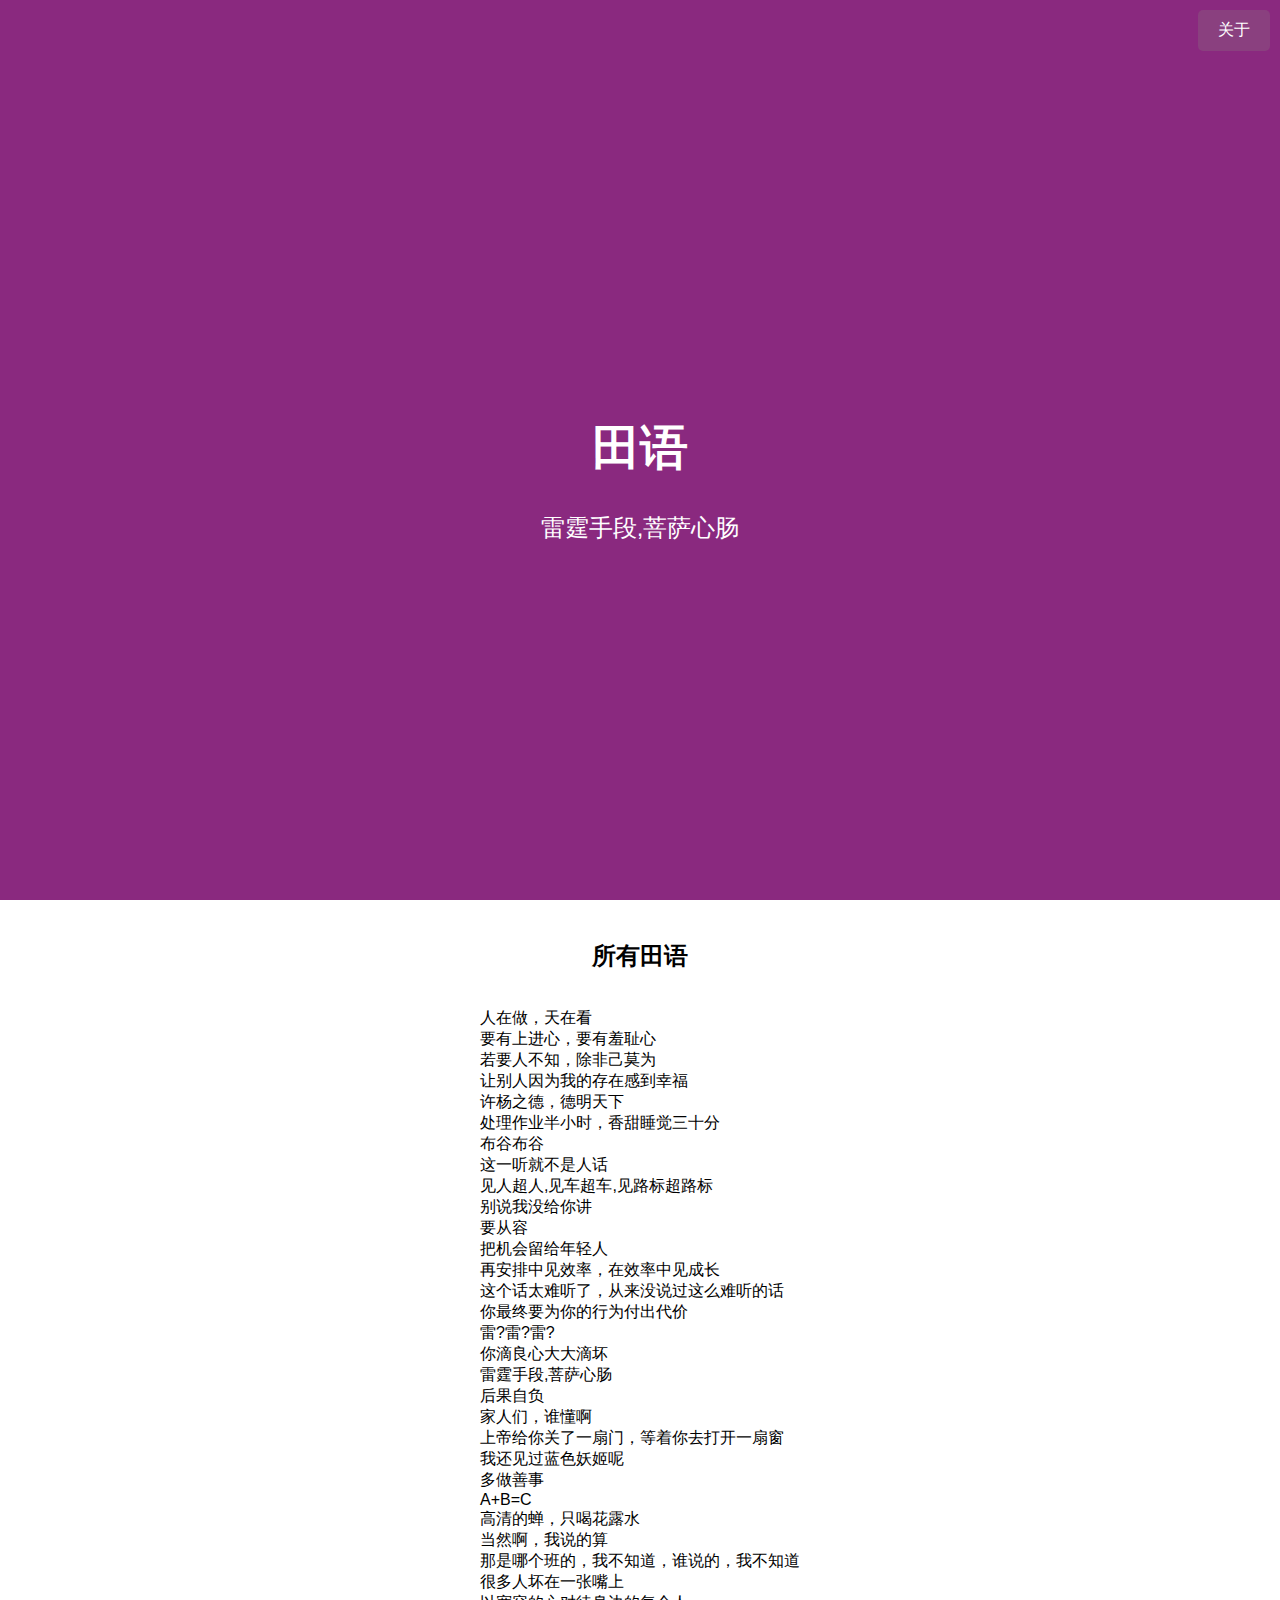
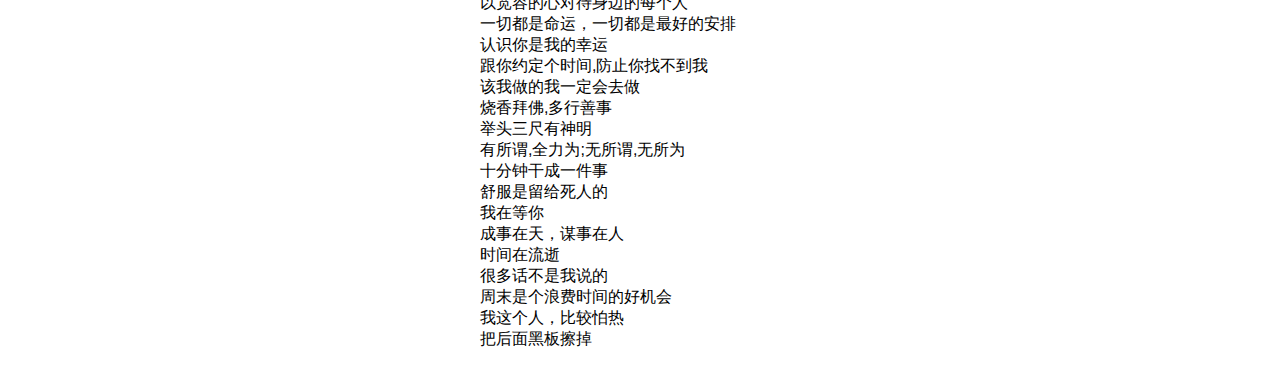
==== index.html @ aa830b5d "update" ====
<!DOCTYPE html>
<html>
<head>
    <title>田语</title>
    <meta charset="UTF-8">
    <meta name="viewport" content="width=device-width, initial-scale=1">
    <meta name="keywords" content="tian yu, 田语, 田语网,安徽省濉溪中学,濉中,濉溪中学">
    <meta name="description" content="《田语》者，今世思想家、教育家田氏之门人，录其言行而辑成之语录也。辑于二〇二三年，具体日期未详。以语录体为主，集中显现田氏及其学派之教育主张、伦理思想、道德观念、生活态度等。然《田语》之编著，曾遭严酷压制，故编撰转入地下。《田语》不独为田氏之象征，亦乃一班级、一时代之象征，实为田学之瑰宝焉。">
    <meta name="author" content="09264">
    <meta name="Copyright" content="Copyright © 2021 2208. All rights reserved.">
    <link rel="icon" href="./assets/images/favicon.svg" type="image/svg+xml">
    <link rel="stylesheet" type="text/css" href="./assets/css/styles.css">
</head>
<body>
    <div class="welcome-page">
        <div class="content">
            <h1 class="title">田语</h1>
            <p class="quote" id="quote">田语</p>
        </div>
    </div>
    <a href="./about.html" class="about-button">关于</a>
    <div class="quotes">
        <h2>所有田语</h2>
        <ul id="quote-list">
        </ul>
    </div>
    <button id="back-to-top">↑</button>
    <script src="./assets/js/script.js"></script>
</body>
</html>
---- assets/css/styles.css ----
body {
    font-family: 'Genshin Font', sans-serif;
    margin: 0;
    padding: 0;
    overflow: auto;
}

html {
    scroll-behavior: smooth;
}

@font-face {
    font-family: 'Genshin Font';
    src: url('../fonts/hk4e_zh-cn.ttf') format('truetype');
}

@media (max-width: 768px) {
    .title {
        font-size: 32px;
    }
    .quote {
        font-size: 18px;
    }
}

.welcome-page {
    position: relative;
    width: 100%;
    height: 100vh;
    background-color: #8a297f;
    color: #fff;
    overflow: hidden;
    transition: opacity 0.8s ease-out;
}

.welcome-page.fade-out {
    opacity: 0;
    pointer-events: none;
}

.content {
    text-align: center;
    padding-top: 30%;
}

.title {
    font-size: 48px;
}

.quote {
    font-size: 24px;
}

.quotes {
    min-height: 100vh;
    display: flex;
    justify-content: center;
    align-items: center;
    flex-direction: column;
    padding: 20px;
    box-sizing: border-box;
}

.quotes-content {
    flex-grow: 1;
    display: flex;
    flex-direction: column;
    justify-content: space-between;
    opacity: 0;
    transition: opacity 0.8s ease-out;
}

.quotes-content::before, .quotes-content::after {
    content: "";
    flex-grow: 1;
}

.quotes-content.show {
    opacity: 1;
}

#quote-list {
    list-style: none;
    padding: 0;
}

.about-button {
    position: absolute;
    top: 10px;
    right: 10px;
    padding: 10px 20px;
    background-color: #8a407f;
    color: #fff;
    text-decoration: none;
    border-radius: 5px;
    transition: background-color 0.3s;
}

.about-button:hover {
    background-color: #8a607f;
}

#back-to-top {
    position: fixed;
    bottom: -50px;
    right: 20px;
    display: none;
    background-color: #8a8a8a;
    color: white;
    border: none;
    border-radius: 50%;
    width: 50px;
    height: 50px;
    font-size: 24px;
    cursor: pointer;
    transition: opacity 0.5s ease, background-color 0.5s ease, bottom 0.5s ease;
    text-align: center;
    line-height: 50px;
    opacity: 0;
    display: flex;
    justify-content: center;
    align-items: center;
}

#back-to-top:hover {
    background-color: #8a297f;
    opacity: 1;
}

#back-to-top.show {
    display: block;
    opacity: 1;
    bottom: 20px;
}
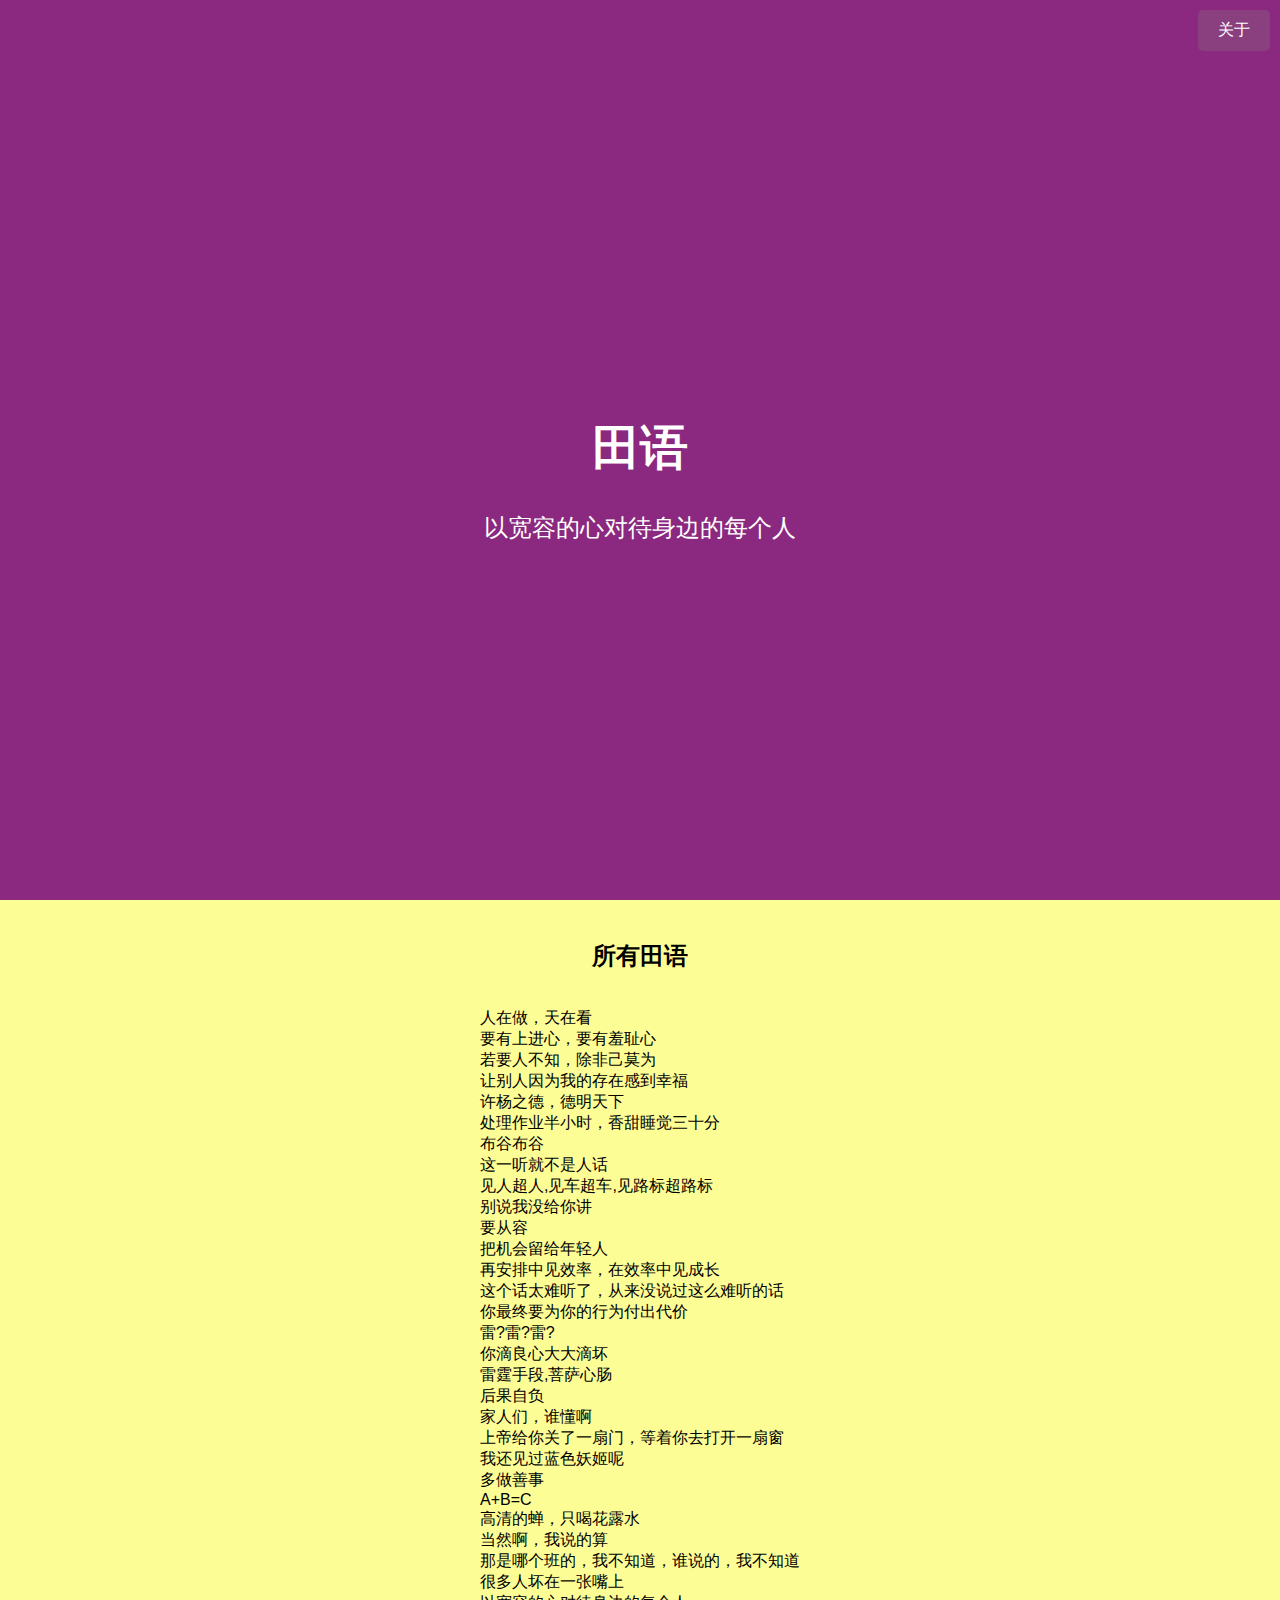
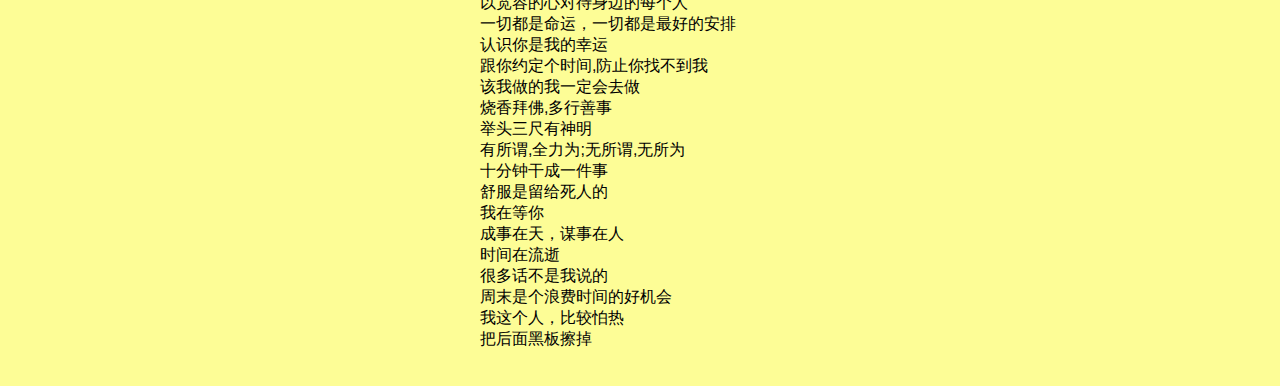
==== commit e494ebf7: "updated" ====
--- a/index.html
+++ b/index.html
@@ -5,7 +5,7 @@
     <meta charset="UTF-8">
     <meta name="viewport" content="width=device-width, initial-scale=1">
     <meta name="keywords" content="tian yu, 田语, 田语网,安徽省濉溪中学,濉中,濉溪中学">
-    <meta name="description" content="《田语》者，今世思想家、教育家田氏之门人，录其言行而辑成之语录也。辑于二〇二三年，具体日期未详。以语录体为主，集中显现田氏及其学派之教育主张、伦理思想、道德观念、生活态度等。然《田语》之编著，曾遭严酷压制，故编撰转入地下。《田语》不独为田氏之象征，亦乃一班级、一时代之象征，实为田学之瑰宝焉。">
+    <meta name="description" content="来自田老师的谆谆教诲。">
     <meta name="author" content="09264">
     <meta name="Copyright" content="Copyright © 2021 2208. All rights reserved.">
     <link rel="icon" href="./assets/images/favicon.svg" type="image/svg+xml">
--- a/assets/css/styles.css
+++ b/assets/css/styles.css
@@ -33,11 +33,6 @@
     transition: opacity 0.8s ease-out;
 }
 
-.welcome-page.fade-out {
-    opacity: 0;
-    pointer-events: none;
-}
-
 .content {
     text-align: center;
     padding-top: 30%;
@@ -59,6 +54,7 @@
     flex-direction: column;
     padding: 20px;
     box-sizing: border-box;
+    background-color: #fdfd96;
 }
 
 .quotes-content {
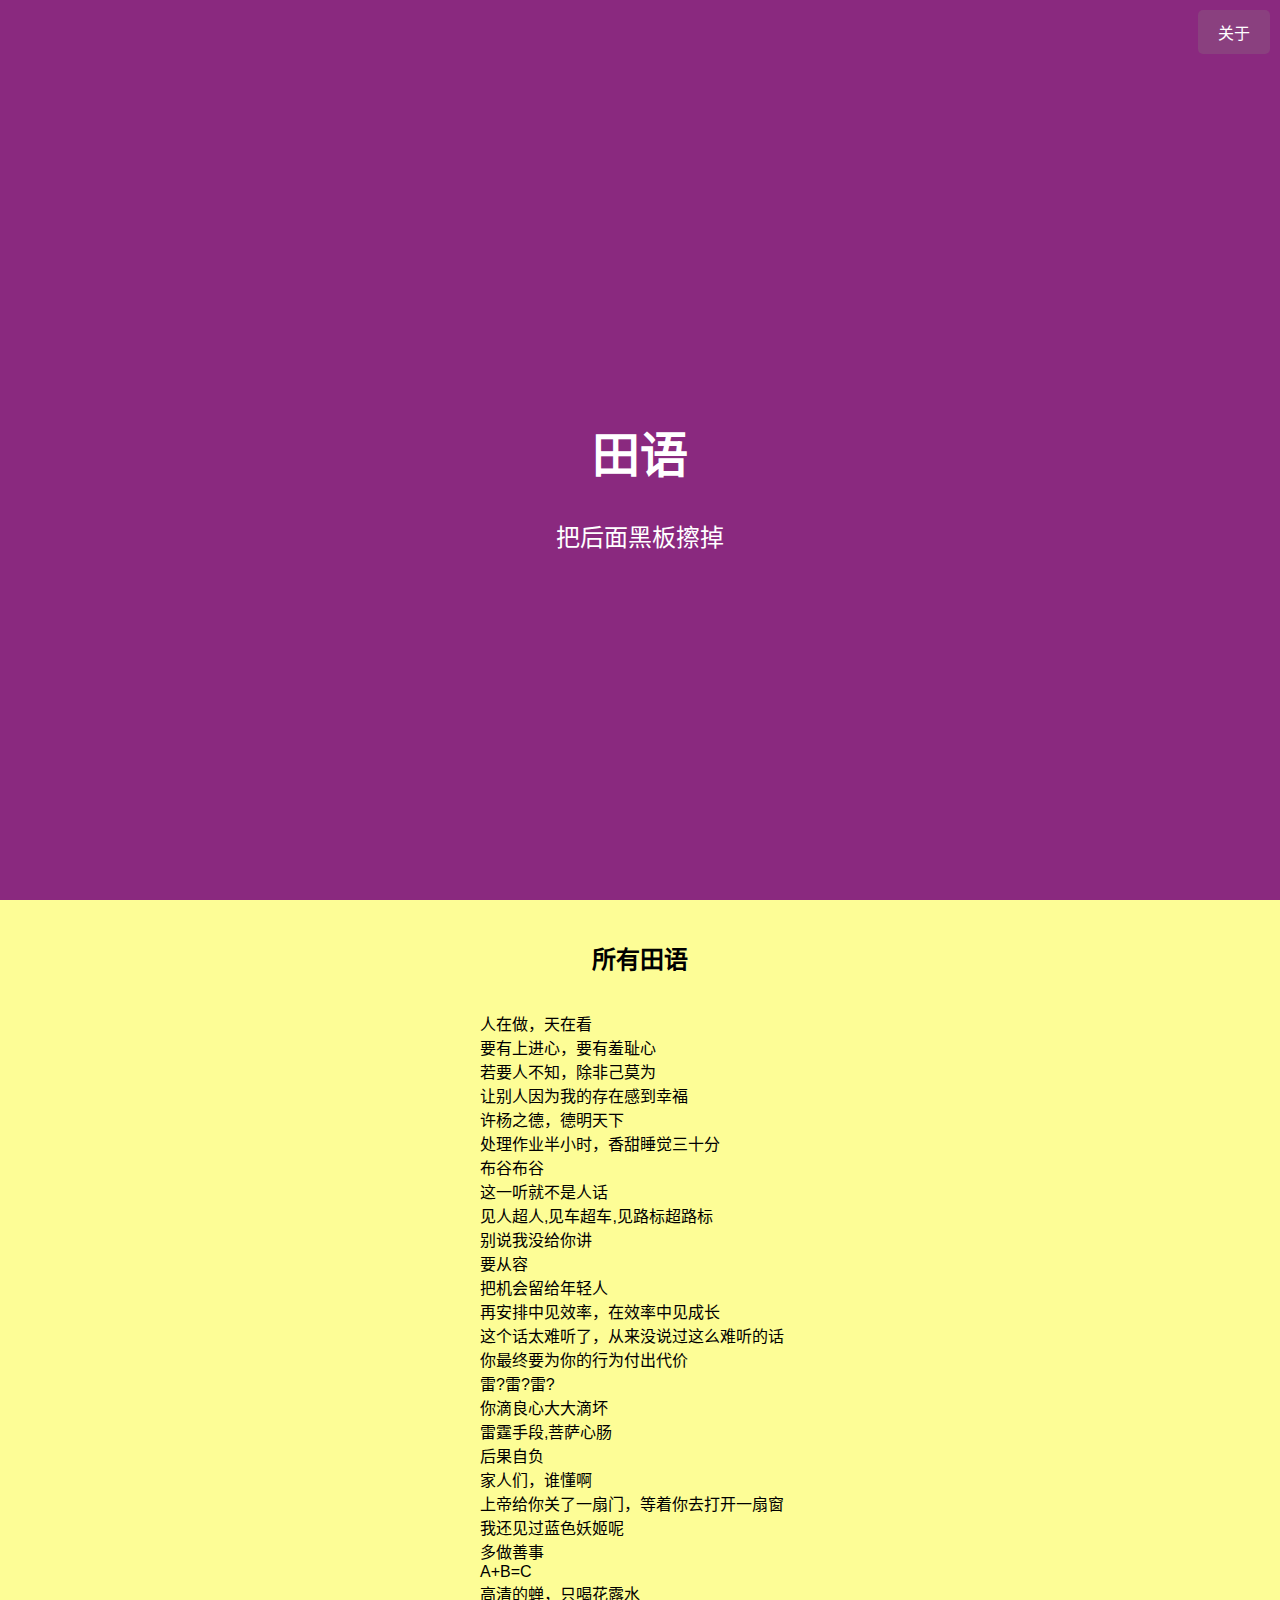
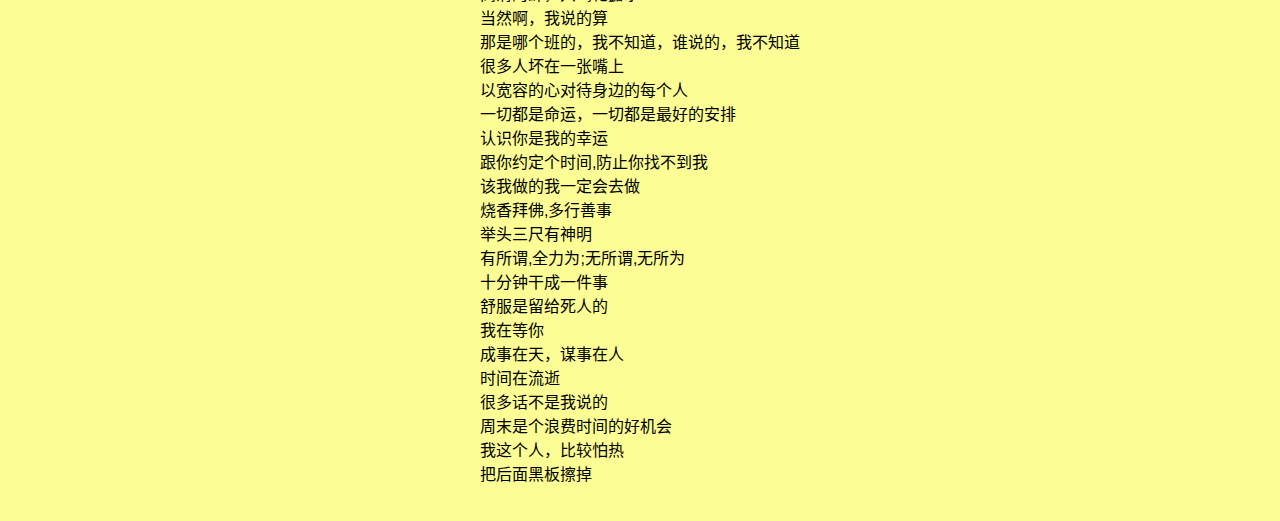
==== commit fa02deda: "updated" ====
--- a/index.html
+++ b/index.html
@@ -1,12 +1,13 @@
 <!DOCTYPE html>
 <html>
 <head>
-    <title>田语</title>
+    <title>田语——朴实无华，意蕴悠长</title>
     <meta charset="UTF-8">
     <meta name="viewport" content="width=device-width, initial-scale=1">
     <meta name="keywords" content="tian yu, 田语, 田语网,安徽省濉溪中学,濉中,濉溪中学">
-    <meta name="description" content="来自田老师的谆谆教诲。">
+    <meta name="description" content="本网站旨在记录并传承田老师的智慧言论，通过对“田语”的深入挖掘和研究，帮助大家更好地理解田老师的人生哲学和教育理念。网站内容包括：田语原文、释义、背景故事、学生评论、相关链接等。">
     <meta name="author" content="09264">
+    <meta http-equiv="Content-Language" content="zh-CN">
     <meta name="Copyright" content="Copyright © 2021 2208. All rights reserved.">
     <link rel="icon" href="./assets/images/favicon.svg" type="image/svg+xml">
     <link rel="stylesheet" type="text/css" href="./assets/css/styles.css">
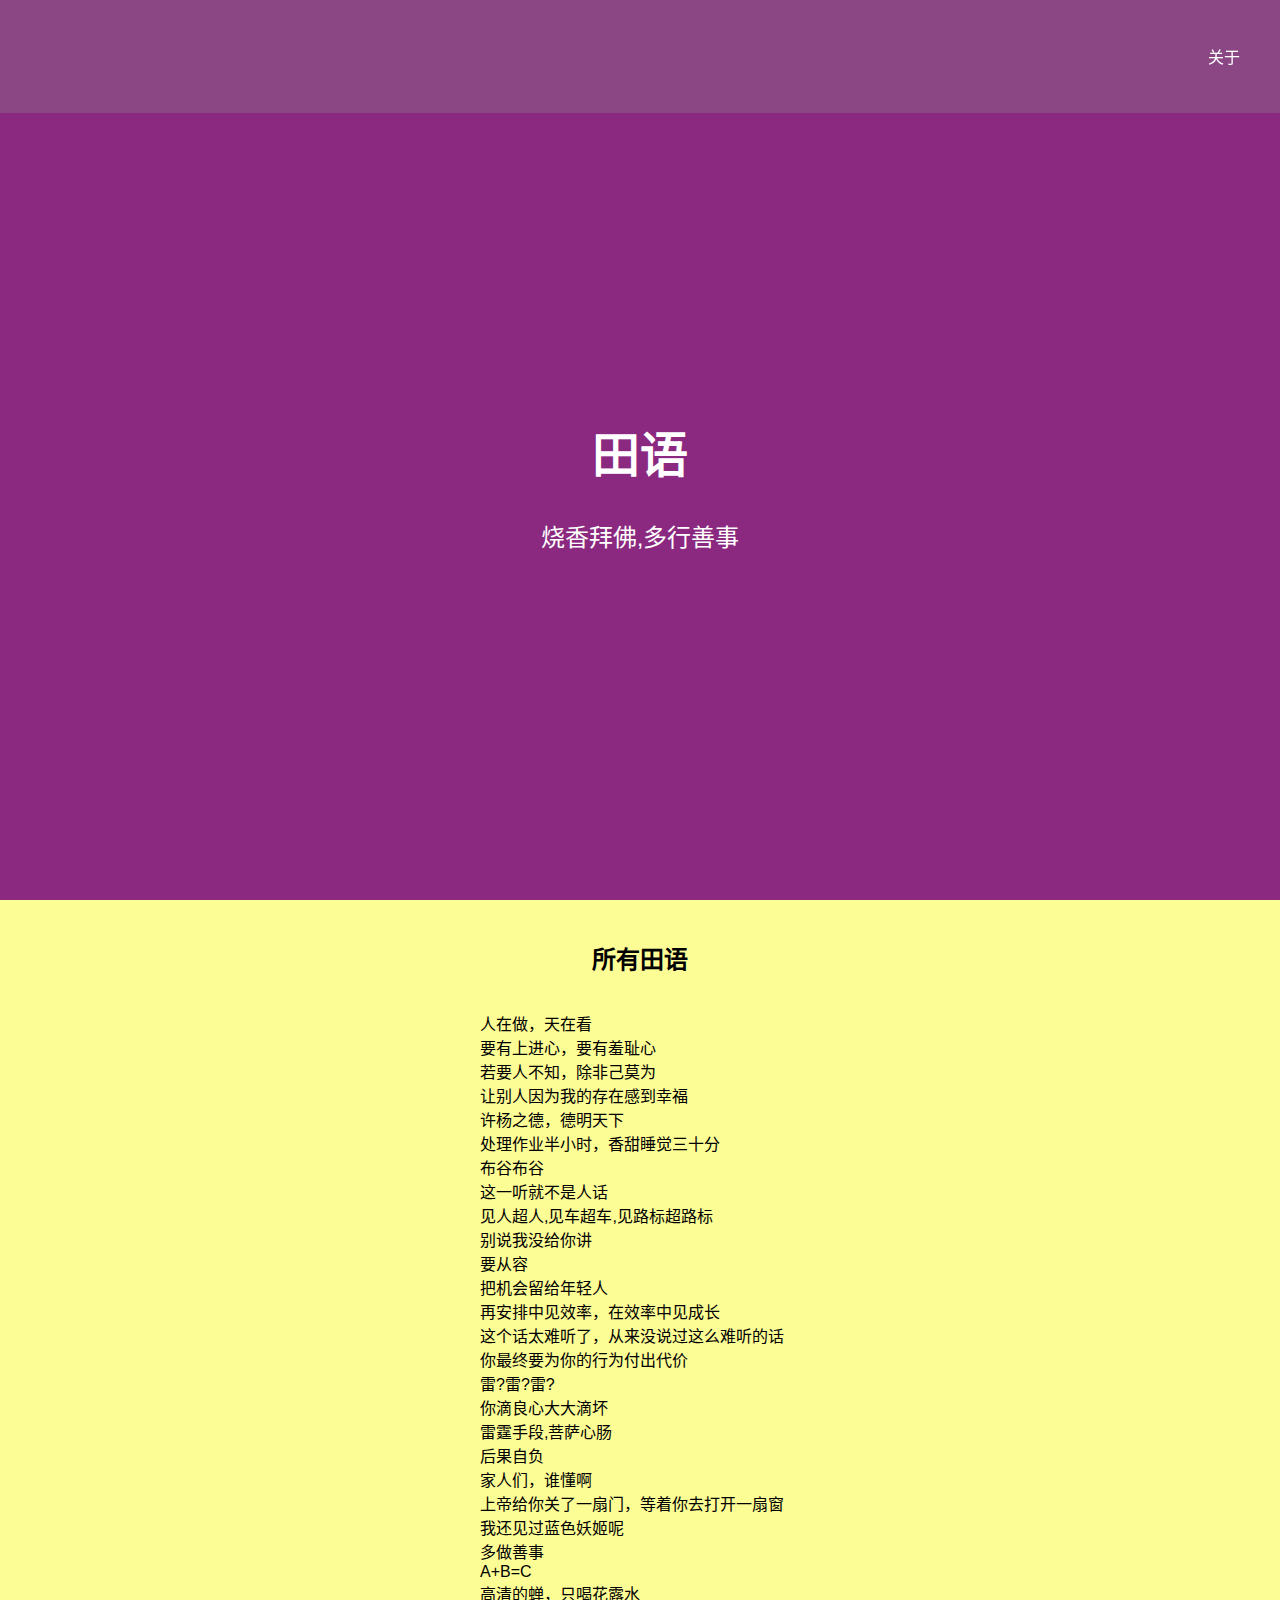
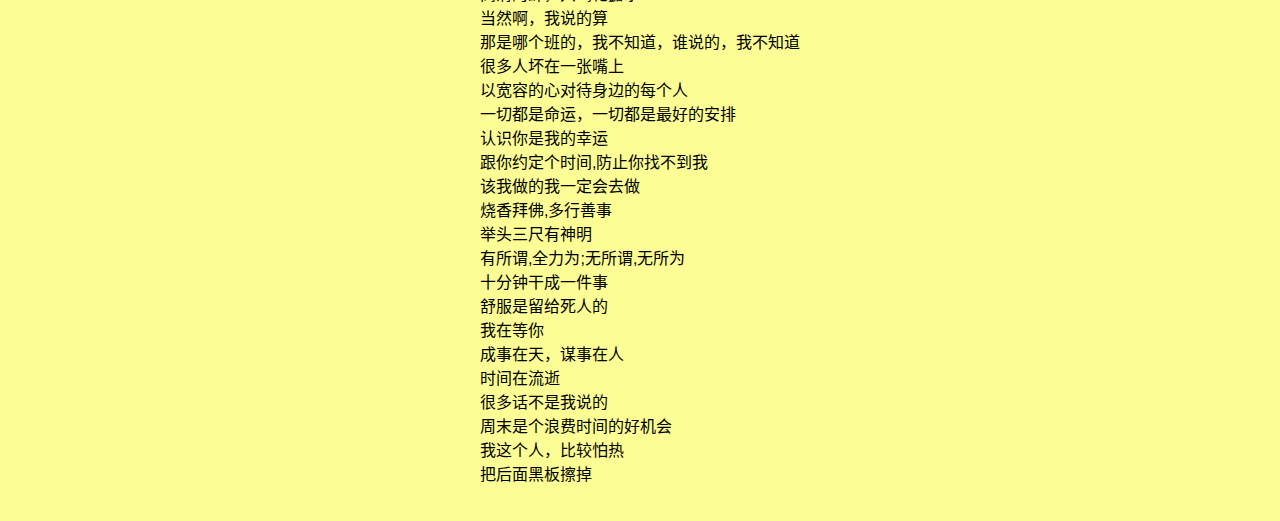
==== commit 6914d5ec: "updated" ====
--- a/index.html
+++ b/index.html
@@ -1,25 +1,30 @@
 <!DOCTYPE html>
 <html>
+
 <head>
-    <title>田语——朴实无华，意蕴悠长</title>
+    <title>田语 | 朴实无华，意蕴悠长</title>
     <meta charset="UTF-8">
     <meta name="viewport" content="width=device-width, initial-scale=1">
     <meta name="keywords" content="tian yu, 田语, 田语网,安徽省濉溪中学,濉中,濉溪中学">
-    <meta name="description" content="本网站旨在记录并传承田老师的智慧言论，通过对“田语”的深入挖掘和研究，帮助大家更好地理解田老师的人生哲学和教育理念。网站内容包括：田语原文、释义、背景故事、学生评论、相关链接等。">
+    <meta name="description"
+        content="本网站旨在记录并传承田老师的智慧言论，通过对“田语”的深入挖掘和研究，帮助大家更好地理解田老师的人生哲学和教育理念。网站内容包括：田语原文、释义、背景故事、学生评论、相关链接等。">
     <meta name="author" content="09264">
     <meta http-equiv="Content-Language" content="zh-CN">
     <meta name="Copyright" content="Copyright © 2021 2208. All rights reserved.">
     <link rel="icon" href="./assets/images/favicon.svg" type="image/svg+xml">
     <link rel="stylesheet" type="text/css" href="./assets/css/styles.css">
 </head>
+
 <body>
+    <div id="navbar">
+        <a href="./about.html" class="about-button">关于</a>
+    </div>
     <div class="welcome-page">
         <div class="content">
             <h1 class="title">田语</h1>
             <p class="quote" id="quote">田语</p>
         </div>
     </div>
-    <a href="./about.html" class="about-button">关于</a>
     <div class="quotes">
         <h2>所有田语</h2>
         <ul id="quote-list">
@@ -28,4 +33,5 @@
     <button id="back-to-top">↑</button>
     <script src="./assets/js/script.js"></script>
 </body>
-</html>
+
+</html>--- a/assets/css/styles.css
+++ b/assets/css/styles.css
@@ -18,6 +18,7 @@
     .title {
         font-size: 32px;
     }
+
     .quote {
         font-size: 18px;
     }
@@ -29,8 +30,6 @@
     height: 100vh;
     background-color: #8a297f;
     color: #fff;
-    overflow: hidden;
-    transition: opacity 0.8s ease-out;
 }
 
 .content {
@@ -66,7 +65,8 @@
     transition: opacity 0.8s ease-out;
 }
 
-.quotes-content::before, .quotes-content::after {
+.quotes-content::before,
+.quotes-content::after {
     content: "";
     flex-grow: 1;
 }
@@ -82,10 +82,9 @@
 
 .about-button {
     position: absolute;
-    top: 10px;
-    right: 10px;
+    right: 20px;
     padding: 10px 20px;
-    background-color: #8a407f;
+    /* background-color: #8a407f; */
     color: #fff;
     text-decoration: none;
     border-radius: 5px;
@@ -127,4 +126,20 @@
     display: block;
     opacity: 1;
     bottom: 20px;
-}+}
+
+#navbar {
+    position: fixed;
+    top: 0;
+    left: 0;
+    width: 100%;
+    height: 12.5vh;
+    background-color: #8b5d8695;
+    color: #fff;
+    display: flex;
+    justify-content: space-between;
+    align-items: center;
+    padding: 0 20px;
+    box-sizing: border-box;
+    z-index: 1;
+}
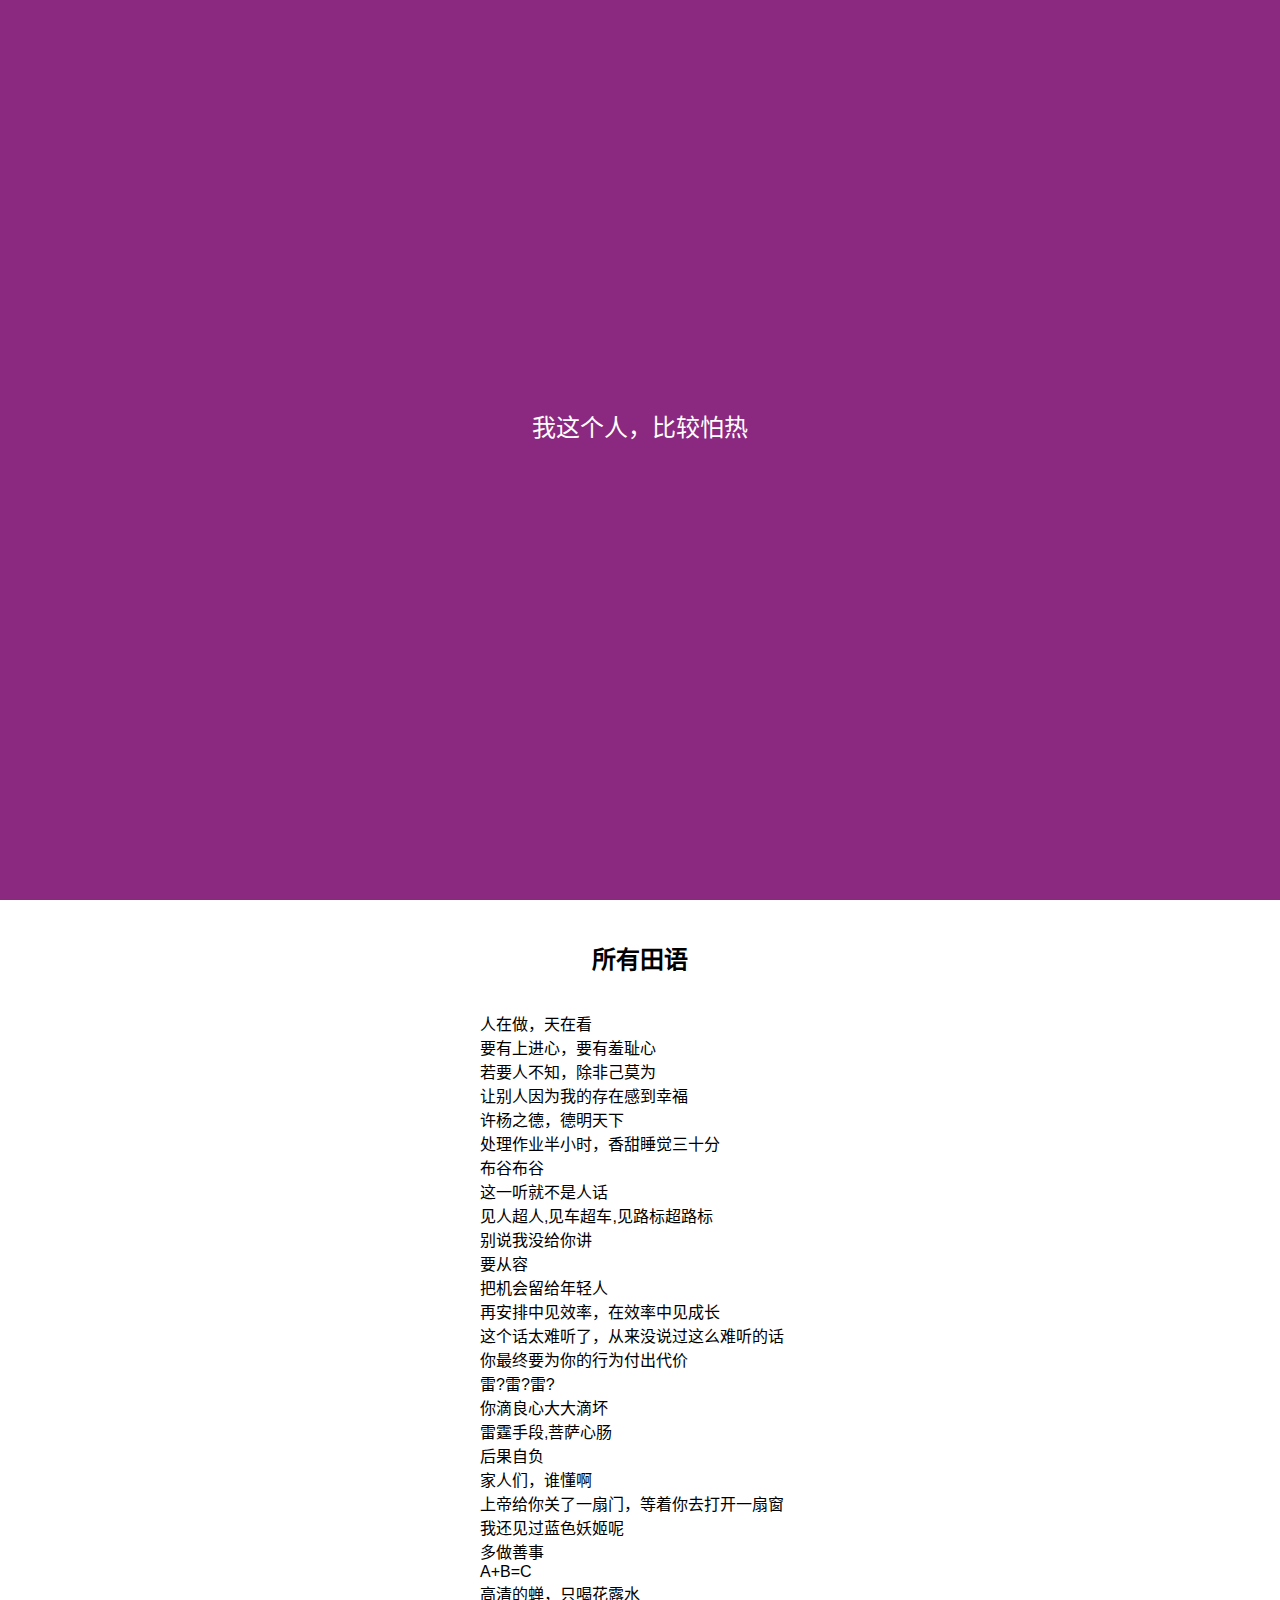
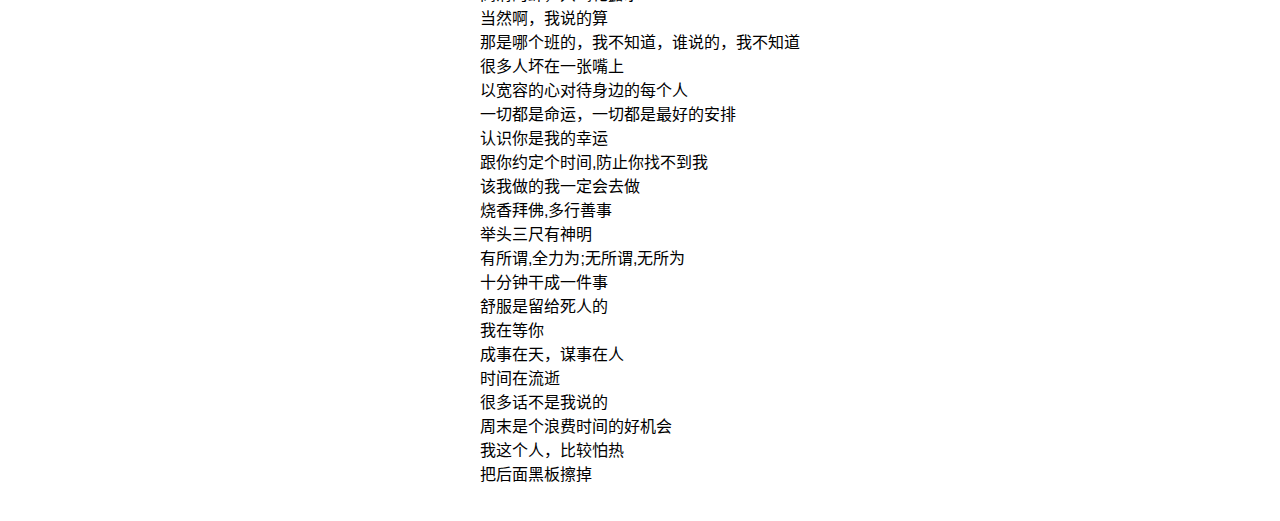
==== commit 8a791fd9: "update" ====
--- a/index.html
+++ b/index.html
@@ -17,11 +17,11 @@
 
 <body>
     <div id="navbar">
+        <a href="./index.html" class="logo">田语</a>
         <a href="./about.html" class="about-button">关于</a>
     </div>
     <div class="welcome-page">
         <div class="content">
-            <h1 class="title">田语</h1>
             <p class="quote" id="quote">田语</p>
         </div>
     </div>
--- a/assets/css/styles.css
+++ b/assets/css/styles.css
@@ -53,7 +53,7 @@
     flex-direction: column;
     padding: 20px;
     box-sizing: border-box;
-    background-color: #fdfd96;
+    /* background-color: #fdfd96; */
 }
 
 .quotes-content {
@@ -84,7 +84,7 @@
     position: absolute;
     right: 20px;
     padding: 10px 20px;
-    /* background-color: #8a407f; */
+    background-color: #d6d6d695;
     color: #fff;
     text-decoration: none;
     border-radius: 5px;
@@ -92,7 +92,19 @@
 }
 
 .about-button:hover {
-    background-color: #8a607f;
+    background-color: #8a407f;
+}
+
+.logo {
+    position: absolute;
+    left: 20px;
+    padding: 10px 20px;
+    /* background-color: #8a407f; */
+    color: #8a297f;
+    font-size: 40px;
+    text-decoration: none;
+    border-radius: 5px;
+    transition: background-color 0.3s;
 }
 
 #back-to-top {
@@ -134,8 +146,10 @@
     left: 0;
     width: 100%;
     height: 12.5vh;
-    background-color: #8b5d8695;
-    color: #fff;
+    opacity: 0;
+    pointer-events: none;
+    transition: opacity 0.5s ;
+    background-color: #d6d6d695;
     display: flex;
     justify-content: space-between;
     align-items: center;
@@ -143,3 +157,8 @@
     box-sizing: border-box;
     z-index: 1;
 }
+
+#navbar.show{
+    opacity: 1;
+    pointer-events: auto;
+}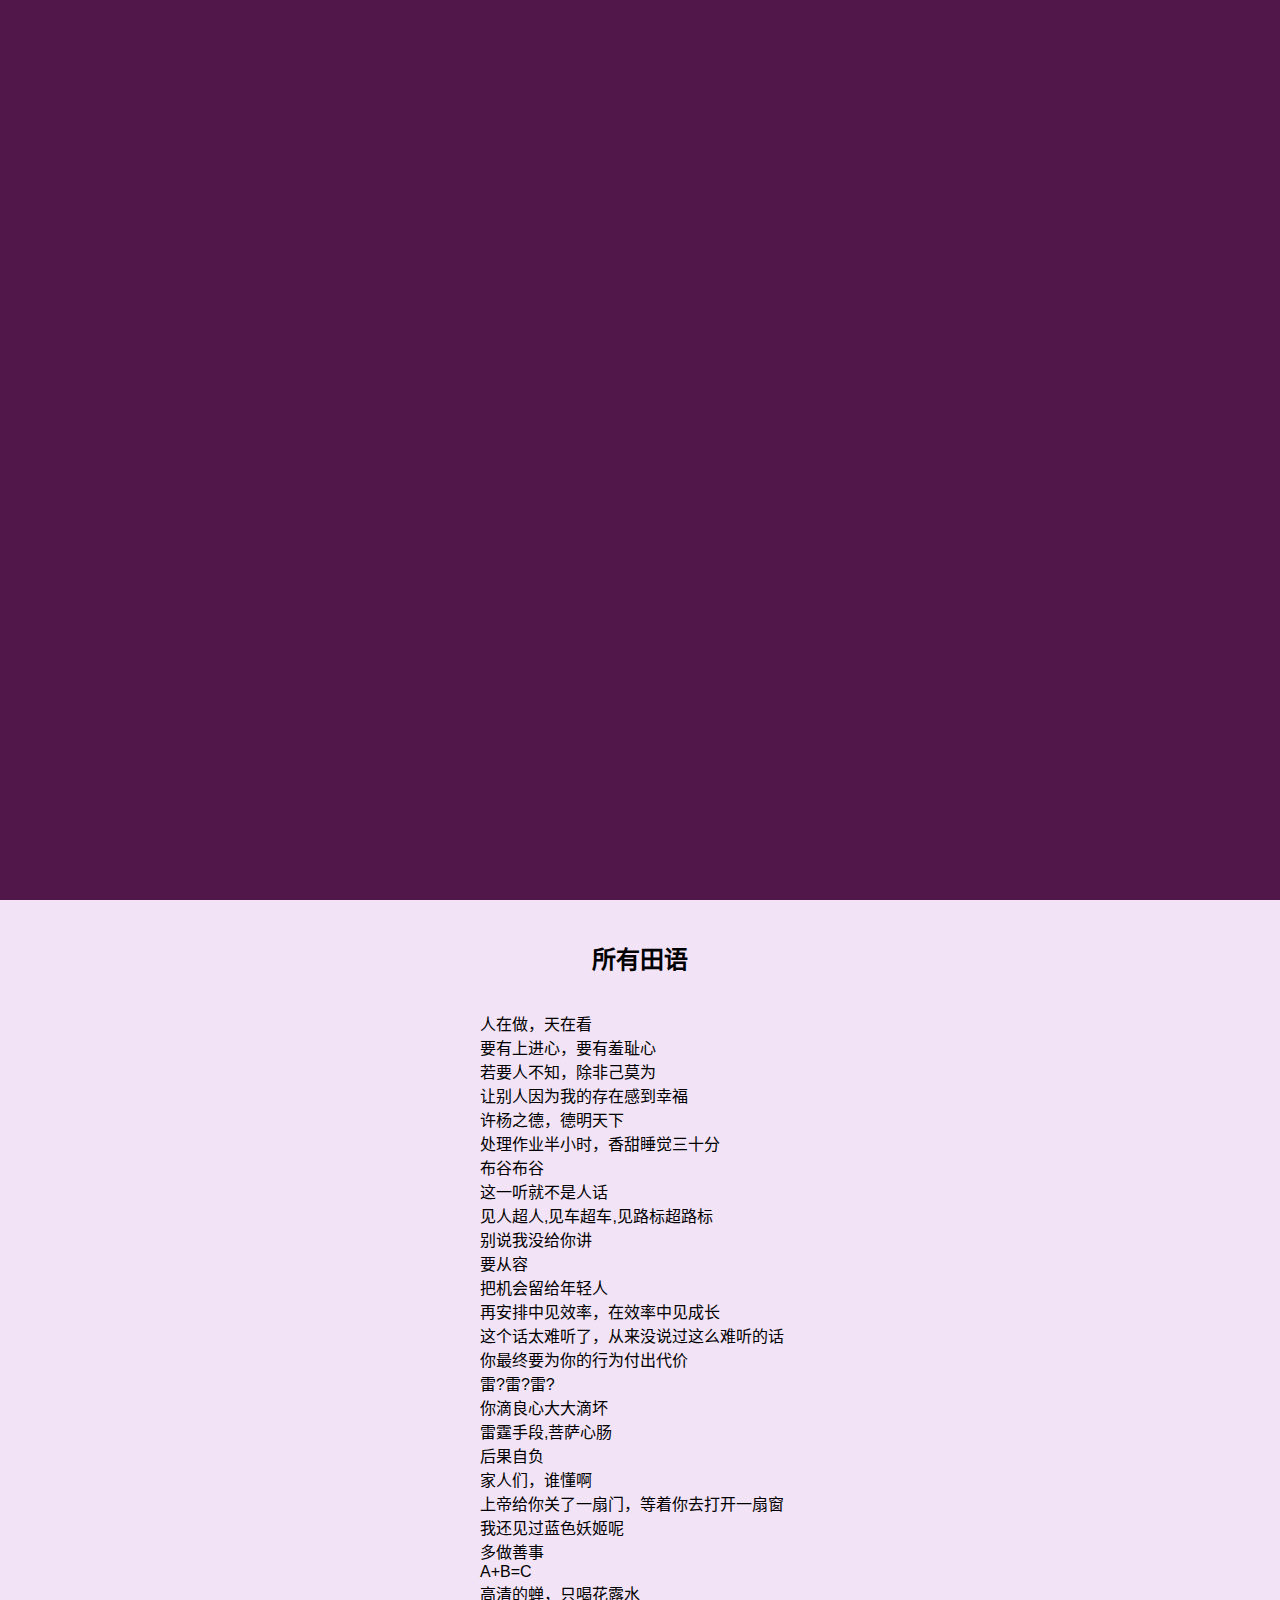
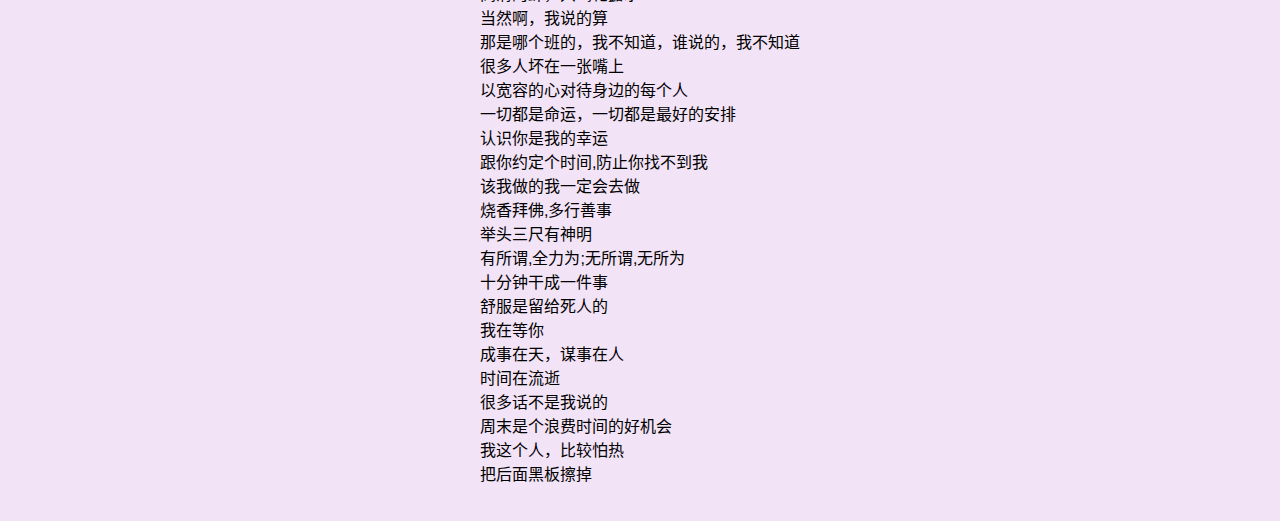
==== commit f78bb90a: "update" ====
--- a/index.html
+++ b/index.html
@@ -10,7 +10,6 @@
         content="本网站旨在记录并传承田老师的智慧言论，通过对“田语”的深入挖掘和研究，帮助大家更好地理解田老师的人生哲学和教育理念。网站内容包括：田语原文、释义、背景故事、学生评论、相关链接等。">
     <meta name="author" content="09264">
     <meta http-equiv="Content-Language" content="zh-CN">
-    <meta name="Copyright" content="Copyright © 2021 2208. All rights reserved.">
     <link rel="icon" href="./assets/images/favicon.svg" type="image/svg+xml">
     <link rel="stylesheet" type="text/css" href="./assets/css/styles.css">
 </head>
@@ -21,9 +20,7 @@
         <a href="./about.html" class="about-button">关于</a>
     </div>
     <div class="welcome-page">
-        <div class="content">
-            <p class="quote" id="quote">田语</p>
-        </div>
+        <p class="quote" id="quote">田语</p>
     </div>
     <div class="quotes">
         <h2>所有田语</h2>
--- a/assets/css/styles.css
+++ b/assets/css/styles.css
@@ -14,7 +14,7 @@
     src: url('../fonts/hk4e_zh-cn.ttf') format('truetype');
 }
 
-@media (max-width: 768px) {
+/* @media (max-width: 768px) {
     .title {
         font-size: 32px;
     }
@@ -22,13 +22,16 @@
     .quote {
         font-size: 18px;
     }
-}
+} */
 
 .welcome-page {
     position: relative;
     width: 100%;
     height: 100vh;
-    background-color: #8a297f;
+    background-color: #51174b;
+    /* background-image: url('https://telegraph-image-b60.pages.dev/file/924c7fd134a587655d38e.jpg');
+    background-size: 100% auto;
+    background-position: top center; */
     color: #fff;
 }
 
@@ -42,7 +45,17 @@
 }
 
 .quote {
-    font-size: 24px;
+    font-size: 8vw;
+    position: absolute;
+    top: 61.8%;
+    left: 50%;
+    transform: translate(-50%, -50%);
+}
+
+@media (min-width: 768px) {
+    .quote {
+        font-size: 3vw;
+    }
 }
 
 .quotes {
@@ -53,7 +66,7 @@
     flex-direction: column;
     padding: 20px;
     box-sizing: border-box;
-    /* background-color: #fdfd96; */
+    background-color: #f2e3f6;
 }
 
 .quotes-content {
@@ -80,32 +93,7 @@
     padding: 0;
 }
 
-.about-button {
-    position: absolute;
-    right: 20px;
-    padding: 10px 20px;
-    background-color: #d6d6d695;
-    color: #fff;
-    text-decoration: none;
-    border-radius: 5px;
-    transition: background-color 0.3s;
-}
 
-.about-button:hover {
-    background-color: #8a407f;
-}
-
-.logo {
-    position: absolute;
-    left: 20px;
-    padding: 10px 20px;
-    /* background-color: #8a407f; */
-    color: #8a297f;
-    font-size: 40px;
-    text-decoration: none;
-    border-radius: 5px;
-    transition: background-color 0.3s;
-}
 
 #back-to-top {
     position: fixed;
@@ -148,7 +136,7 @@
     height: 12.5vh;
     opacity: 0;
     pointer-events: none;
-    transition: opacity 0.5s ;
+    transition: opacity 0.5s;
     background-color: #d6d6d695;
     display: flex;
     justify-content: space-between;
@@ -158,7 +146,34 @@
     z-index: 1;
 }
 
-#navbar.show{
+#navbar.show {
     opacity: 1;
     pointer-events: auto;
+}
+
+.about-button {
+    position: absolute;
+    right: 20px;
+    padding: 10px 20px;
+    background-color: #d6d6d695;
+    color: #fff;
+    text-decoration: none;
+    border-radius: 5px;
+    transition: background-color 0.3s;
+}
+
+.about-button:hover {
+    background-color: #8a407f;
+}
+
+.logo {
+    position: absolute;
+    left: 20px;
+    padding: 10px 20px;
+    /* background-color: #8a407f; */
+    color: #8a297f;
+    font-size: 50px;
+    text-decoration: none;
+    border-radius: 5px;
+    transition: background-color 0.3s;
 }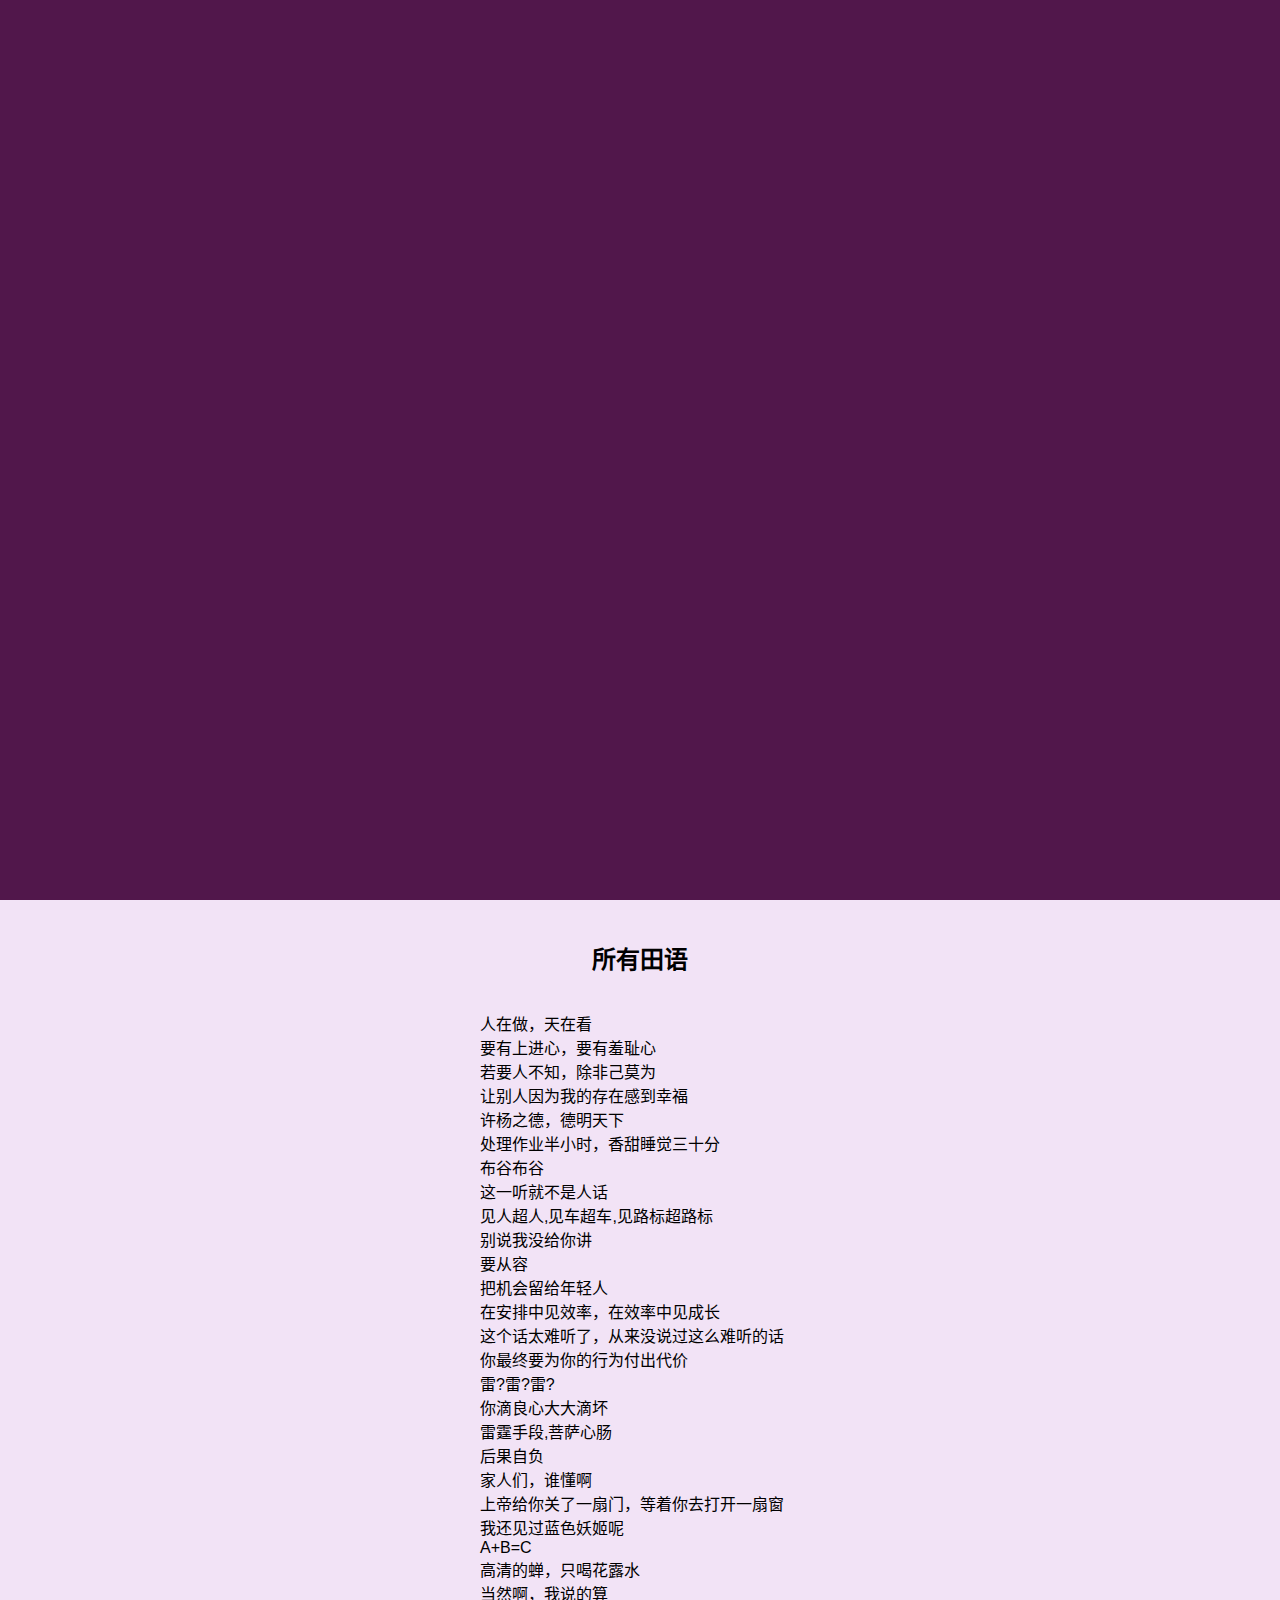
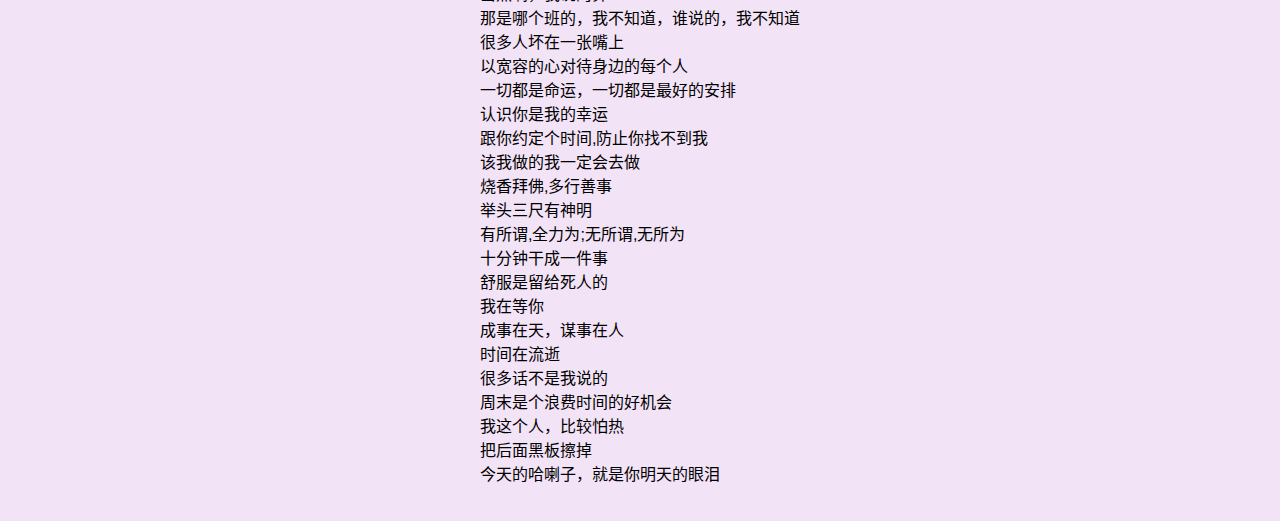
==== commit ad5b9e40: "update" ====
--- a/index.html
+++ b/index.html
@@ -1,5 +1,5 @@
 <!DOCTYPE html>
-<html>
+<html lang="zh-CN">
 
 <head>
     <title>田语 | 朴实无华，意蕴悠长</title>
